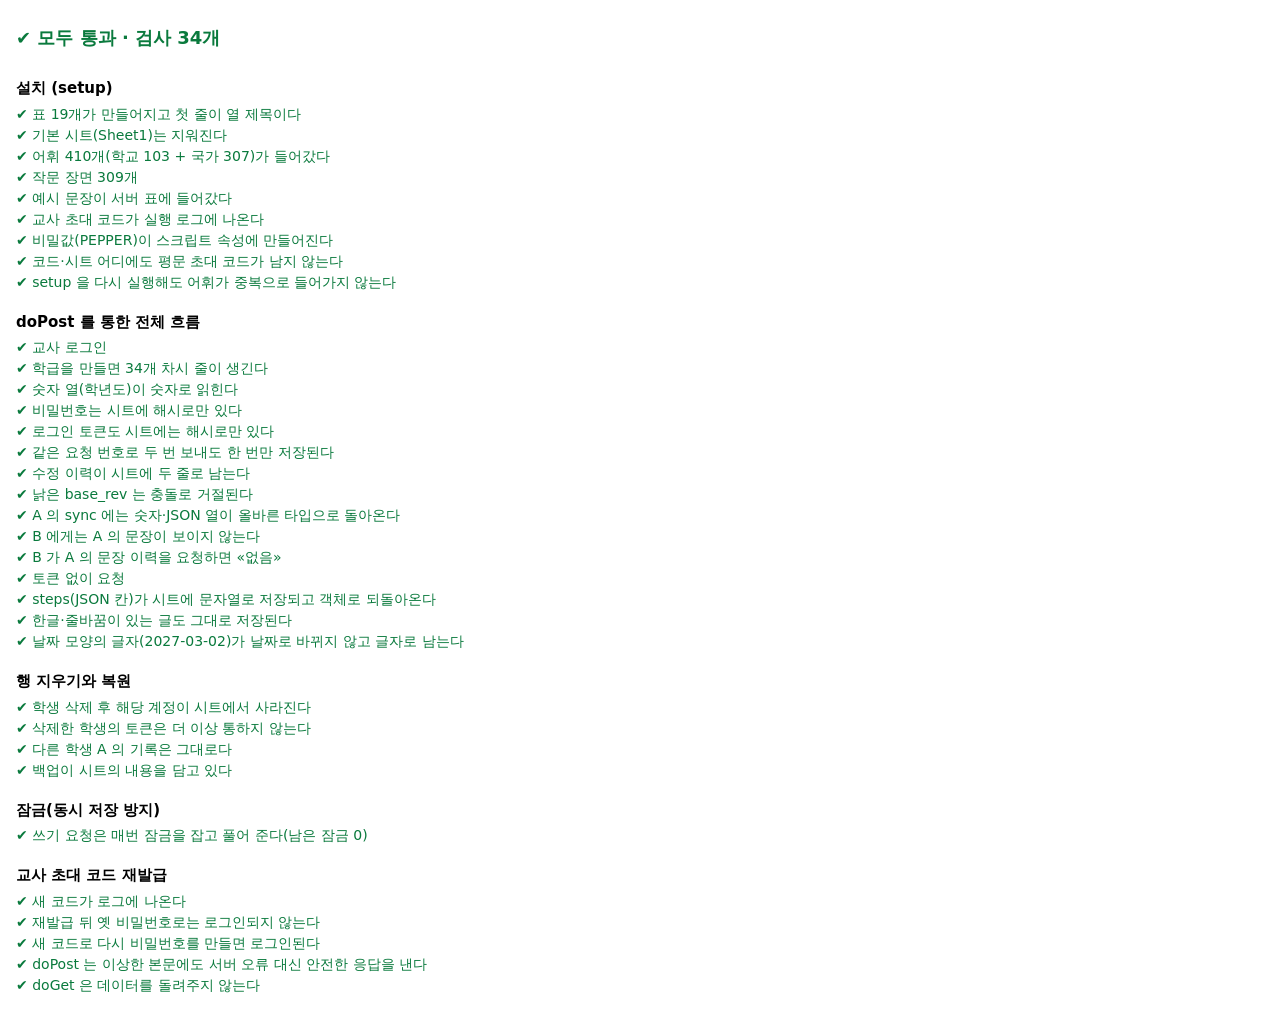
==== tests/run_gas_tests.html @ 0767f17b "힘이 되는 학습도구어 웹앱 - 학생·교사 반응형 웹앱(GitHub Pages 정적 화면) + Apps Script/구글 시트 저장 서버 - 학교 필수 어휘 103개(원본 104개 " ====
<!doctype html>
<html lang="ko">
<head>
<meta charset="utf-8">
<title>Apps Script 코드 시험 (구글 환경을 흉내 낸 가짜 도구로 실행)</title>
<style>
  body { font: 14px/1.5 system-ui, "Malgun Gothic", sans-serif; margin: 16px; }
  .ok { color: #0a7a3d } .bad { color: #c0262d; font-weight: 700 } h2 { margin: 18px 0 4px; font-size: 15px }
  #sum { font-size: 18px; font-weight: 700; padding: 8px 0 }
</style>
</head>
<body>
<div id="sum">실행 중…</div>
<div id="out"></div>
<script>
/* ===== 구글 Apps Script 의 도구들을 흉내 낸 가짜(mock) =====
 * 실제 구글 서버가 아니므로 «시트 저장 방식(행·열 읽고 쓰기, 행 지우기, 잠금)이 코드대로 움직이는지» 만 확인한다. */
var LOG = [];
var Logger = { log: function (m) { LOG.push(String(m)); } };
function MockRange(sh, r, c, nr, nc) { this.sh = sh; this.r = r; this.c = c; this.nr = nr; this.nc = nc; }
MockRange.prototype.getValues = function () {
  var out = [];
  for (var i = 0; i < this.nr; i++) { var row = []; for (var j = 0; j < this.nc; j++) { var v = (this.sh.rows[this.r - 1 + i] || [])[this.c - 1 + j]; row.push(v === undefined || v === null ? '' : v); } out.push(row); }
  return out;
};
MockRange.prototype.setValues = function (vals) {
  for (var i = 0; i < vals.length; i++) { var idx = this.r - 1 + i; this.sh.rows[idx] = this.sh.rows[idx] || []; for (var j = 0; j < vals[i].length; j++) { var v = vals[i][j]; if (typeof v === 'string' && this.sh.numCols[this.c + j]) v = v === '' ? '' : Number(v); this.sh.rows[idx][this.c - 1 + j] = v; } }
  return this;
};
MockRange.prototype.setFontWeight = function () { return this; };
MockRange.prototype.setBackground = function () { return this; };
MockRange.prototype.setNumberFormat = function (f) { for (var j = 0; j < this.nc; j++) this.sh.numCols[this.c + j] = (f === '0'); return this; };
function MockSheet(name) { this.name = name; this.rows = []; this.numCols = {}; }
MockSheet.prototype.getRange = function (r, c, nr, nc) { return new MockRange(this, r, c, nr || 1, nc || 1); };
MockSheet.prototype.getLastRow = function () { var n = 0; this.rows.forEach(function (r, i) { if (r && r.some(function (v) { return v !== '' && v !== undefined; })) n = i + 1; }); return n; };
MockSheet.prototype.getMaxRows = function () { return 1000; };
MockSheet.prototype.setFrozenRows = function () {};
MockSheet.prototype.deleteRow = function (r) { this.rows.splice(r - 1, 1); };
function MockSS() { this.sheets = [new MockSheet('Sheet1')]; }
MockSS.prototype.getSheetByName = function (n) { return this.sheets.filter(function (s) { return s.name === n; })[0] || null; };
MockSS.prototype.insertSheet = function (n) { var s = new MockSheet(n); this.sheets.push(s); return s; };
MockSS.prototype.getSheets = function () { return this.sheets; };
MockSS.prototype.deleteSheet = function (s) { this.sheets = this.sheets.filter(function (x) { return x !== s; }); };
MockSS.prototype.getId = function () { return 'mock-ss-id'; };
var THE_SS = new MockSS();
var SpreadsheetApp = { getActiveSpreadsheet: function () { return THE_SS; }, openById: function () { return THE_SS; } };
var PROPS = {};
var PropertiesService = { getScriptProperties: function () { return { getProperty: function (k) { return PROPS[k] || null; }, setProperty: function (k, v) { PROPS[k] = v; } }; } };
var LOCKS = { held: 0, max: 0, total: 0 };
var LockService = { getScriptLock: function () { return { waitLock: function () { LOCKS.held++; LOCKS.total++; LOCKS.max = Math.max(LOCKS.max, LOCKS.held); }, releaseLock: function () { LOCKS.held--; } }; } };
var Utilities = { getUuid: function () { return crypto.randomUUID(); } };
var ContentService = { MimeType: { JSON: 'json' }, createTextOutput: function (s) { return { s: s, setMimeType: function () { return this; }, getContent: function () { return this.s; } }; } };
var UrlFetchApp = { fetch: function () { return { getContentText: function () { return window.__VOCAB_TEXT; } }; } };
</script>
<script src="../docs/js/sha256.js"></script>
<script src="../docs/js/core.js"></script>
<script src="../backend/Store.gs"></script>
<script src="../backend/Code.gs"></script>
<script src="../backend/Setup.gs"></script>
<script src="../docs/js/seed_examples.js"></script>
<script>
var results = [], current = '';
function group(name) { current = name; var h = document.createElement('h2'); h.textContent = name; document.getElementById('out').appendChild(h); }
function check(name, cond, detail) {
  results.push({ ok: !!cond });
  var d = document.createElement('div'); d.className = cond ? 'ok' : 'bad';
  d.textContent = (cond ? '✔ ' : '✘ ') + name + (cond ? '' : '  → ' + (typeof detail === 'string' ? detail : JSON.stringify(detail)));
  document.getElementById('out').appendChild(d);
}
function eq(name, a, b) { check(name, JSON.stringify(a) === JSON.stringify(b), '받은 값 ' + JSON.stringify(a) + ' / 기대 ' + JSON.stringify(b)); }

/* 웹으로 보내는 것과 똑같이 doPost 를 부른다 */
function post(action, payload, token, rid) {
  var out = doPost({ postData: { contents: JSON.stringify({ action: action, token: token || null, payload: payload || {}, req_id: rid }) } });
  return JSON.parse(out.getContent());
}
function must(action, payload, token, rid) { var r = post(action, payload, token, rid); if (!r.ok) throw new Error(action + ': ' + r.error.code + ' ' + r.error.message); return r.data; }
function code(r) { return r.ok ? 'OK' : r.error.code; }

async function main() {
  window.__VOCAB_TEXT = await (await fetch('../docs/data/vocab.json')).text();
  CONFIG.SEED_URL = 'http://mock/vocab.json';

  group('설치 (setup)');
  setup();
  var ss = THE_SS;
  check('표 19개가 만들어지고 첫 줄이 열 제목이다', VocabCore.TABLES && Object.keys(VocabCore.TABLES).every(function (t) { var sh = ss.getSheetByName(t); return sh && sh.rows[0] && sh.rows[0][0] === VocabCore.colName(VocabCore.TABLES[t][0]); }));
  check('기본 시트(Sheet1)는 지워진다', !ss.getSheetByName('Sheet1'));
  eq('어휘 410개(학교 103 + 국가 307)가 들어갔다', ss.getSheetByName('Vocabulary').getLastRow() - 1, 410);
  eq('작문 장면 309개', ss.getSheetByName('WritingPrompts').getLastRow() - 1, 309);
  check('예시 문장이 서버 표에 들어갔다', ss.getSheetByName('WritingPrompts').rows.slice(1).filter(function (r) { return r[5]; }).length === 309);
  check('교사 초대 코드가 실행 로그에 나온다', LOG.some(function (l) { return /초대 코드: [A-Z0-9]{4}-[A-Z0-9]{4}/.test(l); }), LOG);
  check('비밀값(PEPPER)이 스크립트 속성에 만들어진다', (PROPS.PEPPER || '').length === 64);
  check('코드·시트 어디에도 평문 초대 코드가 남지 않는다', (function () { var code0 = /초대 코드: ([A-Z0-9]{4}-[A-Z0-9]{4})/.exec(LOG.join('\n'))[1]; return JSON.stringify(ss.getSheetByName('Users').rows).indexOf(code0) < 0; })());
  var before = ss.getSheetByName('Vocabulary').getLastRow();
  setup();
  eq('setup 을 다시 실행해도 어휘가 중복으로 들어가지 않는다', ss.getSheetByName('Vocabulary').getLastRow(), before);

  group('doPost 를 통한 전체 흐름');
  var inv = /초대 코드: ([A-Z0-9]{4}-[A-Z0-9]{4})/.exec(LOG.join('\n'))[1];
  var tses = must('auth.activate', { login_id: CONFIG.TEACHER_ID, invite_code: inv, new_password: 'teacher-pass-1' });
  var T = tses.token;
  eq('교사 로그인', tses.user.role, 'teacher');
  var cls = must('class.create', { school_year: 2027, grade: 2, class_name: '3반' }, T);
  eq('학급을 만들면 34개 차시 줄이 생긴다', ss.getSheetByName('Lessons').getLastRow() - 1, 34);
  eq('숫자 열(학년도)이 숫자로 읽힌다', ss.getSheetByName('Classes').rows[1][1], 2027);
  var made = must('student.create', { class_id: cls.class_id, students: [{ no: 1, name: '가' }, { no: 2, name: '나' }] }, T);
  var A = must('auth.activate', { login_id: made[0].login_id, invite_code: made[0].invite_code, new_password: 'pw-a-1234' }).token;
  var B = must('auth.activate', { login_id: made[1].login_id, invite_code: made[1].invite_code, new_password: 'pw-b-1234' }).token;
  check('비밀번호는 시트에 해시로만 있다', JSON.stringify(ss.getSheetByName('Users').rows).indexOf('pw-a-1234') < 0);
  check('로그인 토큰도 시트에는 해시로만 있다', JSON.stringify(ss.getSheetByName('Sessions').rows).indexOf(A) < 0);

  var V = 'V-S025';
  var w1 = must('writing.save', { vocabulary_id: V, scene_type: 'SUBJECT', text: '시트에 저장되는 첫 문장입니다.', mode: 'SUBMIT' }, A, 'rq1');
  var w1b = must('writing.save', { vocabulary_id: V, scene_type: 'SUBJECT', text: '시트에 저장되는 첫 문장입니다.', mode: 'SUBMIT' }, A, 'rq1');
  check('같은 요청 번호로 두 번 보내도 한 번만 저장된다', w1.writing_id === w1b.writing_id && ss.getSheetByName('WritingRevisions').getLastRow() - 1 === 1);
  var w2 = must('writing.save', { vocabulary_id: V, scene_type: 'SUBJECT', text: '고쳐서 다시 낸 문장입니다.', mode: 'SUBMIT', base_rev: w1.rev }, A);
  eq('수정 이력이 시트에 두 줄로 남는다', ss.getSheetByName('WritingRevisions').getLastRow() - 1, 2);
  eq('낡은 base_rev 는 충돌로 거절된다', code(post('writing.save', { vocabulary_id: V, scene_type: 'SUBJECT', text: '낡은 화면의 글입니다 정말로.', mode: 'DRAFT', base_rev: w1.rev }, A)), 'CONFLICT');
  var snapA = must('sync', {}, A), snapB = must('sync', {}, B);
  check('A 의 sync 에는 숫자·JSON 열이 올바른 타입으로 돌아온다', snapA.writings.length === 1 && snapA.writings[0].version === 2 && typeof snapA.writings[0].rev === 'number' && typeof snapA.writings[0].self_check === 'object');
  eq('B 에게는 A 의 문장이 보이지 않는다', snapB.writings.length, 0);
  eq('B 가 A 의 문장 이력을 요청하면 «없음»', code(post('writing.revisions', { writing_id: w1.writing_id }, B)), 'NOT_FOUND');
  eq('토큰 없이 요청', code(post('sync', {}, null)), 'UNAUTHENTICATED');
  must('sv.save', { vocabulary_id: V, guessed_meaning: '앞뒤 흐름', mark: ['define'] }, A);
  check('steps(JSON 칸)가 시트에 문자열로 저장되고 객체로 되돌아온다', typeof ss.getSheetByName('StudentVocabulary').rows[1][4] === 'string' && must('sync', {}, A).sv[0].steps.define === true);
  check('한글·줄바꿈이 있는 글도 그대로 저장된다', (function () { var t = '첫 줄\n둘째 줄 "따옴표" , 쉼표'; must('daily.save', { date: '2027-03-02', text: t }, A); return must('sync', {}, A).daily[0].text === t; })());
  check('날짜 모양의 글자(2027-03-02)가 날짜로 바뀌지 않고 글자로 남는다', typeof ss.getSheetByName('DailySentences').rows[1][2] === 'string');

  group('행 지우기와 복원');
  must('student.purge', { user_id: made[1].user_id, confirm: made[1].login_id }, T);
  eq('학생 삭제 후 해당 계정이 시트에서 사라진다', ss.getSheetByName('Users').rows.filter(function (r) { return r[2] === made[1].login_id; }).length, 0);
  eq('삭제한 학생의 토큰은 더 이상 통하지 않는다', code(post('sync', {}, B)), 'UNAUTHENTICATED');
  eq('다른 학생 A 의 기록은 그대로다', must('sync', {}, A).writings.length, 1);
  var bk = must('backup.export', {}, T);
  check('백업이 시트의 내용을 담고 있다', bk.data.Users.length === 1 && bk.data.Writings.length === 1);

  group('잠금(동시 저장 방지)');
  check('쓰기 요청은 매번 잠금을 잡고 풀어 준다(남은 잠금 0)', LOCKS.total > 10 && LOCKS.held === 0, LOCKS);

  group('교사 초대 코드 재발급');
  LOG.length = 0; newTeacherCode();
  check('새 코드가 로그에 나온다', LOG.some(function (l) { return /새 초대 코드: [A-Z0-9]{4}-[A-Z0-9]{4}/.test(l); }), LOG);
  eq('재발급 뒤 옛 비밀번호로는 로그인되지 않는다', code(post('auth.login', { login_id: CONFIG.TEACHER_ID, password: 'teacher-pass-1' })), 'NOT_ACTIVATED');
  var inv2 = /새 초대 코드: ([A-Z0-9]{4}-[A-Z0-9]{4})/.exec(LOG.join('\n'))[1];
  eq('새 코드로 다시 비밀번호를 만들면 로그인된다', code(post('auth.activate', { login_id: CONFIG.TEACHER_ID, invite_code: inv2, new_password: 'teacher-pass-2' })), 'OK');
  eq('doPost 는 이상한 본문에도 서버 오류 대신 안전한 응답을 낸다', JSON.parse(doPost({ postData: { contents: '{깨진 JSON' } }).getContent()).ok, false);
  eq('doGet 은 데이터를 돌려주지 않는다', Object.keys(JSON.parse(doGet().getContent())).sort().join(), 'ok,service,version');

  var bad = results.filter(function (r) { return !r.ok; });
  var sum = document.getElementById('sum');
  sum.textContent = (bad.length ? '✘ 실패 ' + bad.length + '건 / ' : '✔ 모두 통과 · ') + '검사 ' + results.length + '개';
  sum.className = bad.length ? 'bad' : 'ok';
  window.__done = { total: results.length, failed: bad.length };
}
main().catch(function (e) { document.getElementById('sum').textContent = '실행 오류: ' + e.message; document.getElementById('sum').className = 'bad'; console.error(e); window.__done = { error: String(e.stack || e) }; });
</script>
</body>
</html>
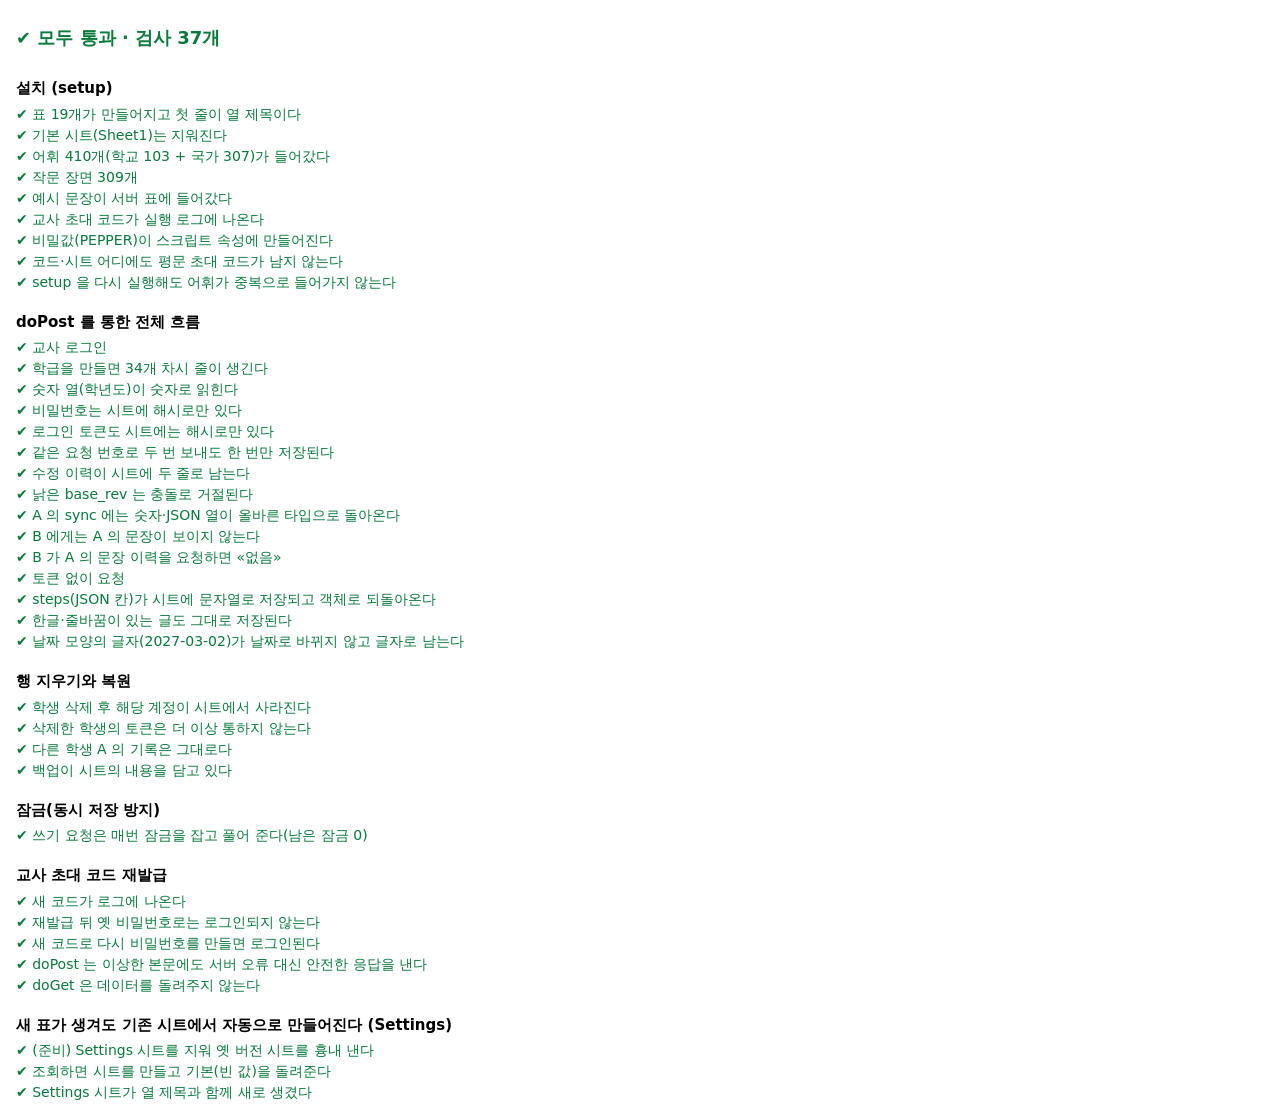
==== commit 09755050: "공식 타이틀 이미지 적용과 교사용 이미지 교체 기능 - 홈·로그인 화면에 타이틀 이미지(원본 그대로, 무손실 PNG/WEBP) + 슬로건, PC 헤더에 축소 이미지, 모바일은 글자" ====
--- a/tests/run_gas_tests.html
+++ b/tests/run_gas_tests.html
@@ -50,14 +50,13 @@
 var LockService = { getScriptLock: function () { return { waitLock: function () { LOCKS.held++; LOCKS.total++; LOCKS.max = Math.max(LOCKS.max, LOCKS.held); }, releaseLock: function () { LOCKS.held--; } }; } };
 var Utilities = { getUuid: function () { return crypto.randomUUID(); } };
 var ContentService = { MimeType: { JSON: 'json' }, createTextOutput: function (s) { return { s: s, setMimeType: function () { return this; }, getContent: function () { return this.s; } }; } };
-var UrlFetchApp = { fetch: function () { return { getContentText: function () { return window.__VOCAB_TEXT; } }; } };
+var UrlFetchApp = { fetch: function (u) { return { getContentText: function () { return /examples\.json$/.test(u) ? window.__EX_TEXT : window.__VOCAB_TEXT; } }; } };
 </script>
 <script src="../docs/js/sha256.js"></script>
 <script src="../docs/js/core.js"></script>
 <script src="../backend/Store.gs"></script>
 <script src="../backend/Code.gs"></script>
 <script src="../backend/Setup.gs"></script>
-<script src="../docs/js/seed_examples.js"></script>
 <script>
 var results = [], current = '';
 function group(name) { current = name; var h = document.createElement('h2'); h.textContent = name; document.getElementById('out').appendChild(h); }
@@ -79,6 +78,7 @@
 
 async function main() {
   window.__VOCAB_TEXT = await (await fetch('../docs/data/vocab.json')).text();
+  window.__EX_TEXT = await (await fetch('../docs/data/examples.json')).text();
   CONFIG.SEED_URL = 'http://mock/vocab.json';
 
   group('설치 (setup)');
@@ -147,6 +147,13 @@
   eq('doPost 는 이상한 본문에도 서버 오류 대신 안전한 응답을 낸다', JSON.parse(doPost({ postData: { contents: '{깨진 JSON' } }).getContent()).ok, false);
   eq('doGet 은 데이터를 돌려주지 않는다', Object.keys(JSON.parse(doGet().getContent())).sort().join(), 'ok,service,version');
 
+
+  group('새 표가 생겨도 기존 시트에서 자동으로 만들어진다 (Settings)');
+  ss.deleteSheet(ss.getSheetByName('Settings'));
+  check('(준비) Settings 시트를 지워 옛 버전 시트를 흉내 낸다', !ss.getSheetByName('Settings'));
+  eq('조회하면 시트를 만들고 기본(빈 값)을 돌려준다', post('site.get', {}).data.title_image, '');
+  check('Settings 시트가 열 제목과 함께 새로 생겼다', !!ss.getSheetByName('Settings') && ss.getSheetByName('Settings').rows[0][0] === 'setting_key');
+
   var bad = results.filter(function (r) { return !r.ok; });
   var sum = document.getElementById('sum');
   sum.textContent = (bad.length ? '✘ 실패 ' + bad.length + '건 / ' : '✔ 모두 통과 · ') + '검사 ' + results.length + '개';
